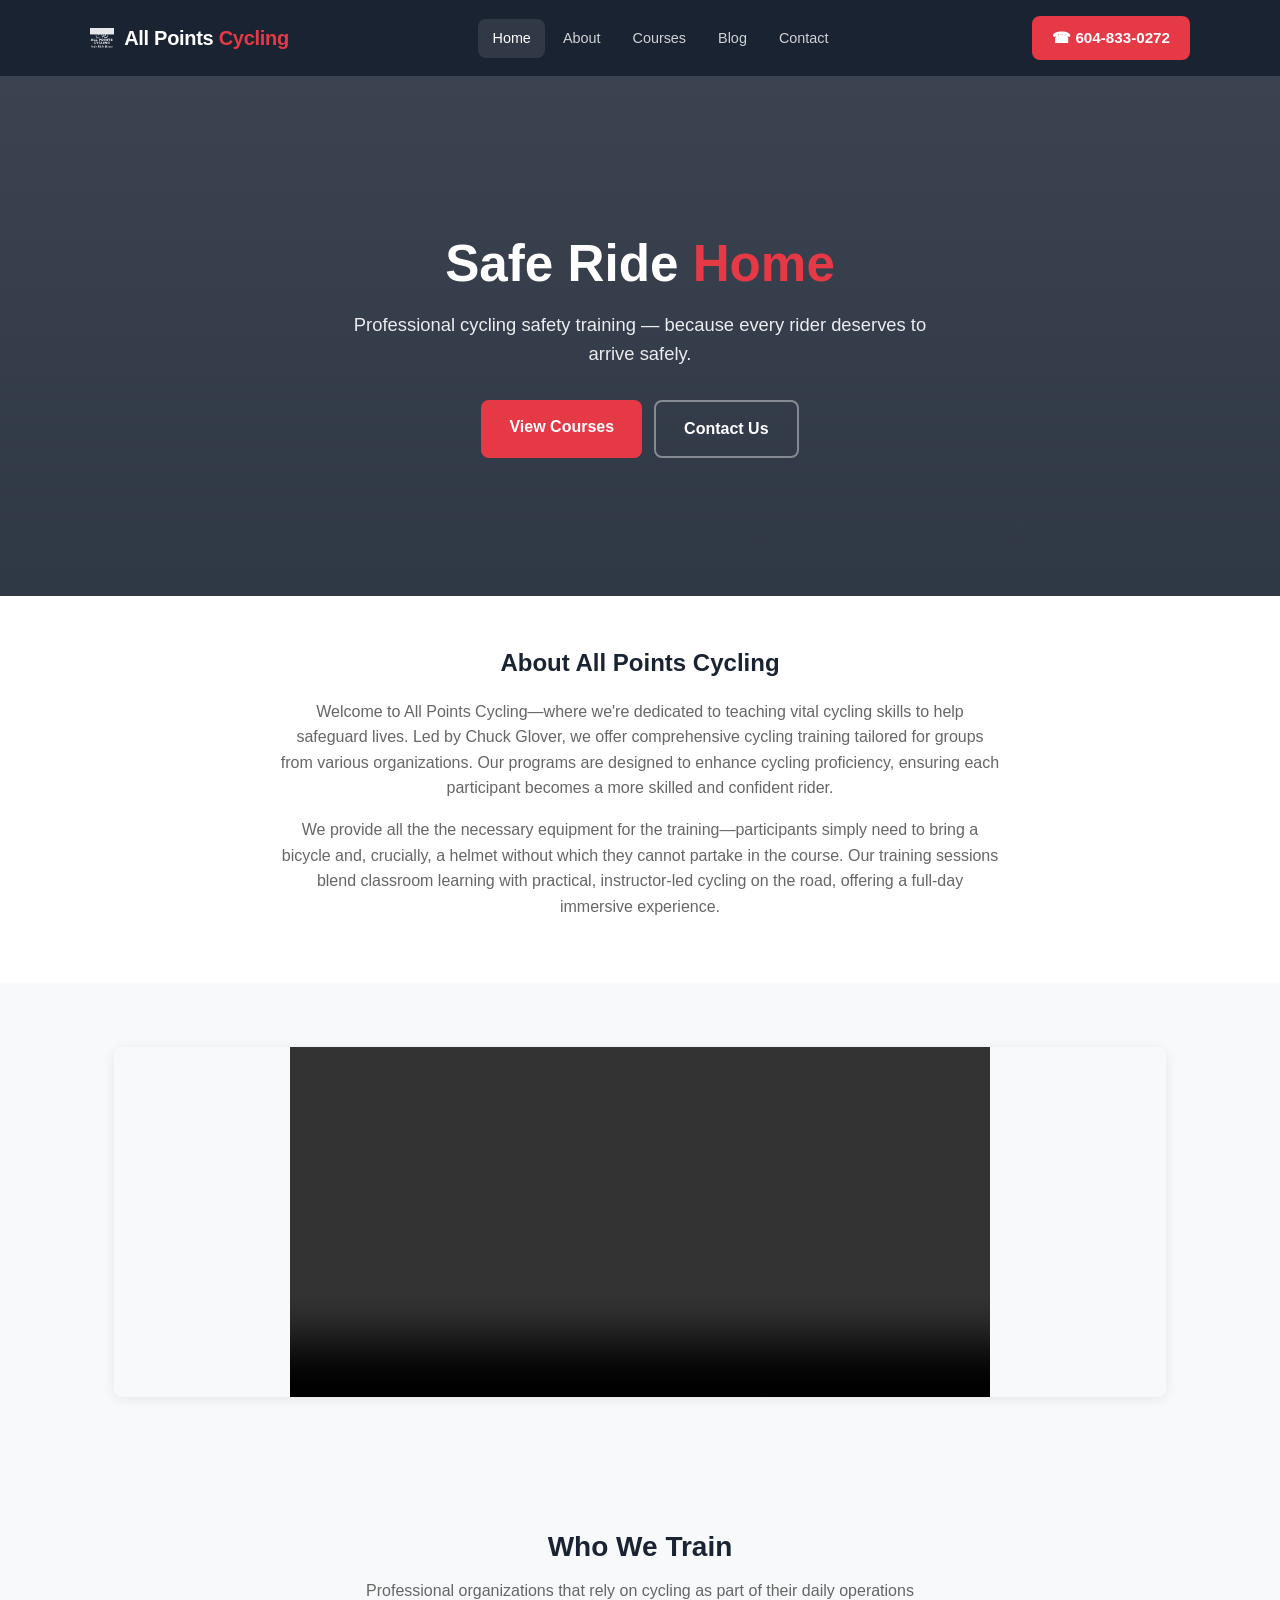
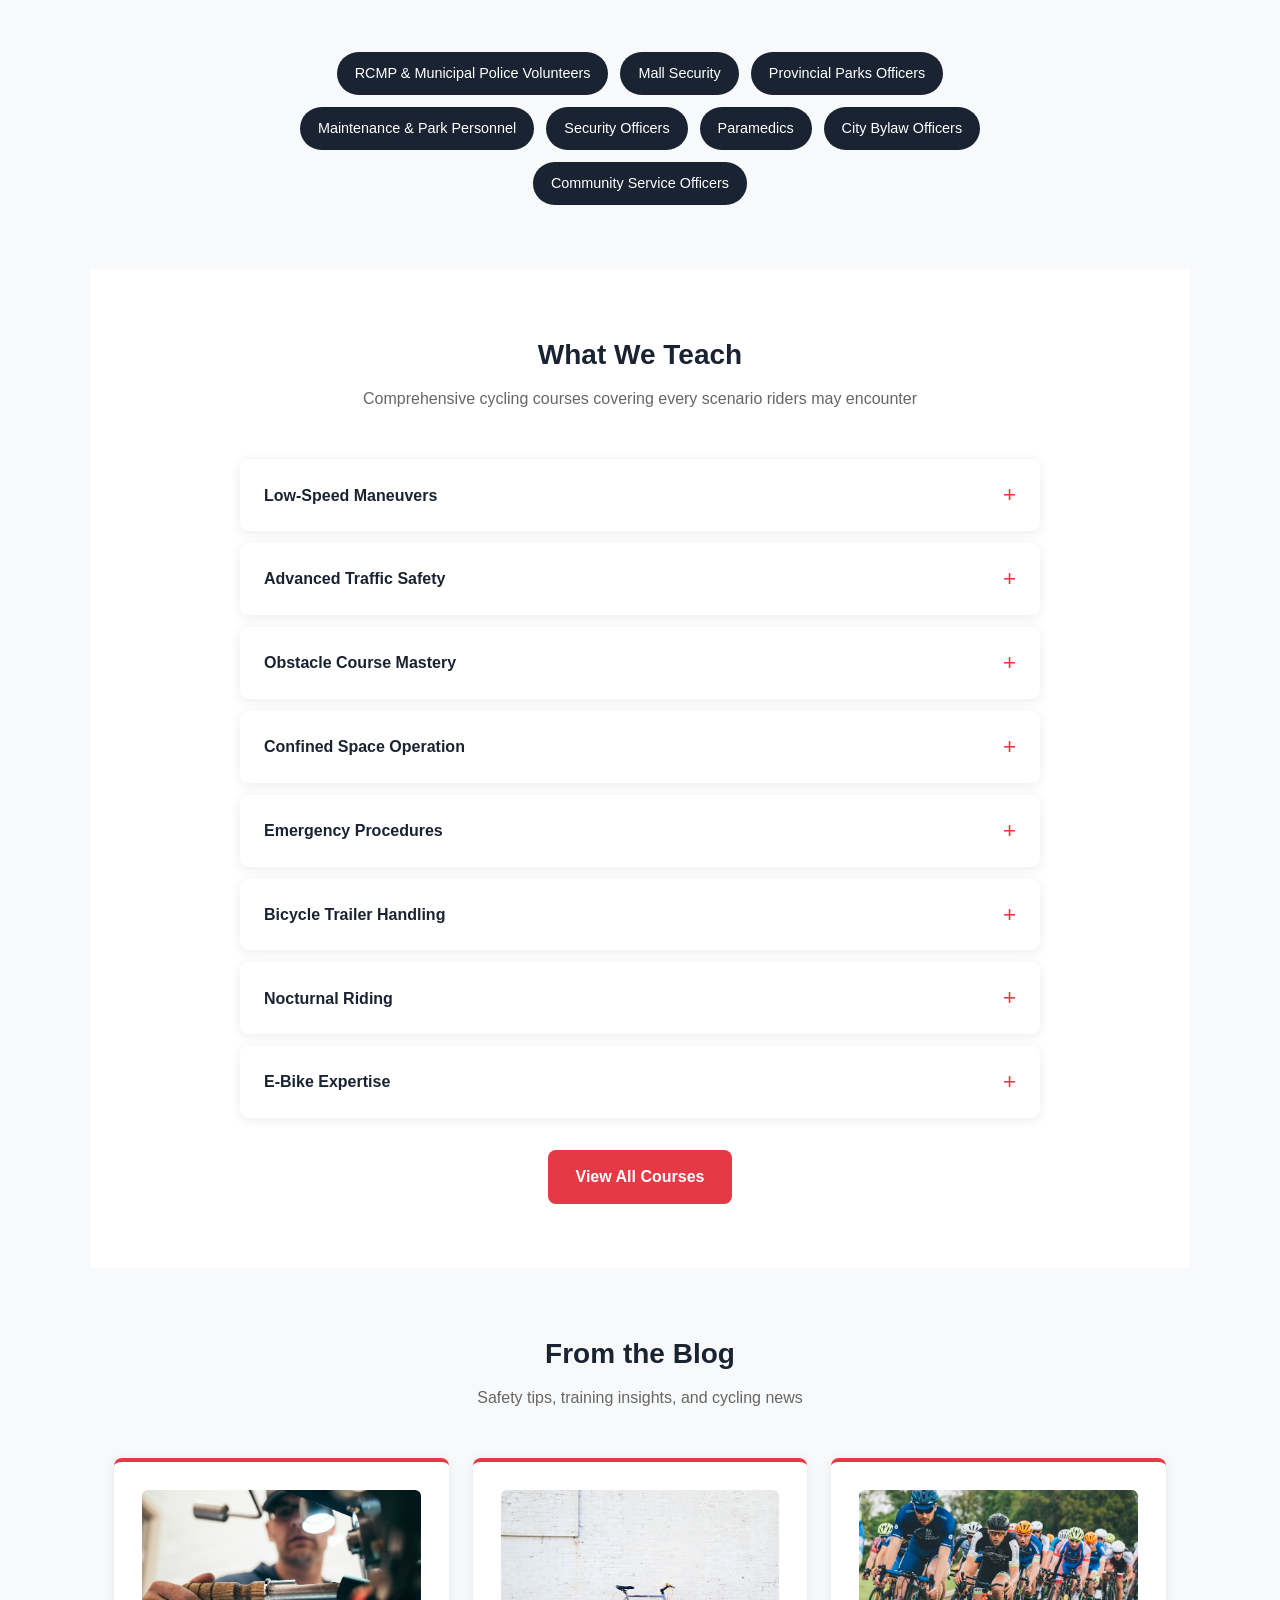
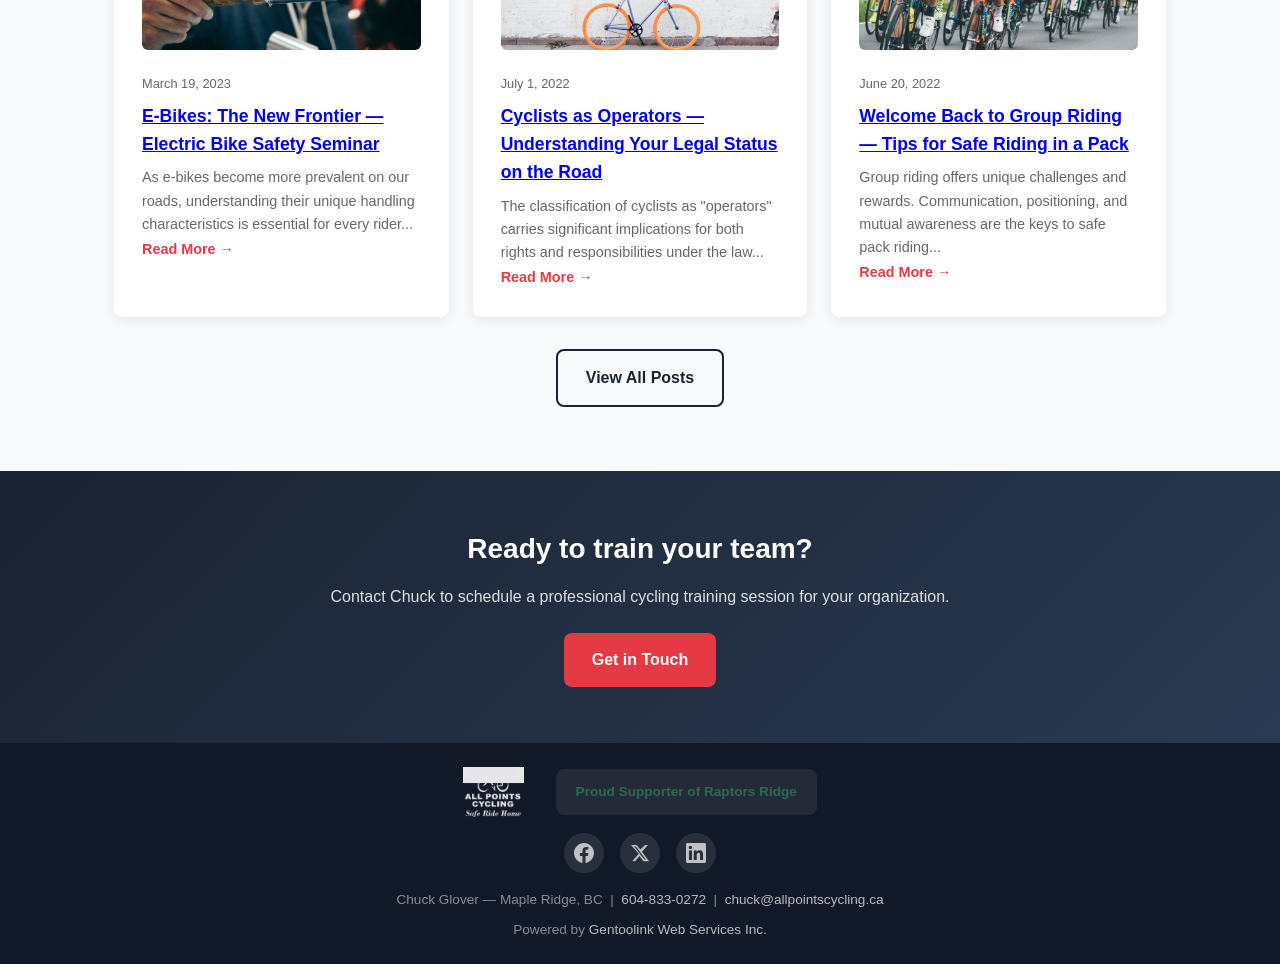
==== index.html @ aadc0e25 "Initial commit: allpoints-cycling demo site" ====
<!DOCTYPE html>
<html lang="en">
<head>
  <meta charset="UTF-8">
  <meta name="viewport" content="width=device-width, initial-scale=1.0">
  <title>All Points Cycling — Professional Cycling Safety Training</title>
  <meta name="description" content="All Points Cycling offers professional cycling safety training for law enforcement, security, and municipal workers across BC.">
  <link rel="stylesheet" href="shared/style.css">
  <link rel="stylesheet" href="style.css">
</head>
<body>

<!-- Header -->
<header class="site-header">
  <div class="inner">
    <a href="index.html" class="logo">
      <img src="assets/images/logo.webp" alt="All Points Cycling" class="header-logo">
      <span>All Points <span>Cycling</span></span>
    </a>
    <button class="nav-toggle" aria-label="Toggle navigation">☰</button>
    <nav class="main-nav">
      <a href="index.html">Home</a>
      <a href="about.html">About</a>
      <a href="courses.html">Courses</a>
      <a href="blog/index.html">Blog</a>
      <a href="contact.html">Contact</a>
    </nav>
    <a href="tel:+16048330272" class="header-phone">☎ 604-833-0272</a>
  </div>
</header>

<!-- Hero -->
<section class="hero">
  <h1>Safe Ride <span>Home</span></h1>
  <p>Professional cycling safety training — because every rider deserves to arrive safely.</p>
  <div class="hero-btns">
    <a href="courses.html" class="btn btn-primary">View Courses</a>
    <a href="contact.html" class="btn btn-outline">Contact Us</a>
  </div>
</section>

<!-- About Intro -->
<section class="about-block">
  <div class="inner">
    <h2 class="section-title">About All Points Cycling</h2>
    <p>Welcome to All Points Cycling—where we're dedicated to teaching vital cycling skills to help safeguard lives. Led by Chuck Glover, we offer comprehensive cycling training tailored for groups from various organizations. Our programs are designed to enhance cycling proficiency, ensuring each participant becomes a more skilled and confident rider.</p>
    <p>We provide all the the necessary equipment for the training—participants simply need to bring a bicycle and, crucially, a helmet without which they cannot partake in the course. Our training sessions blend classroom learning with practical, instructor-led cycling on the road, offering a full-day immersive experience.</p>
  </div>
</section>

<!-- Video -->
<section class="section">
  <div class="intro-video">
    <video controls muted playsinline>
      <source src="assets/video/chuck-intro.webm" type="video/webm">
      Your browser does not support the video tag.
    </video>
  </div>
</section>

<!-- Who We Train -->
<section class="section">
  <h2 class="section-title">Who We Train</h2>
  <p class="section-sub">Professional organizations that rely on cycling as part of their daily operations</p>
  <div class="groups-list">
    <span class="group-tag">RCMP &amp; Municipal Police Volunteers</span>
    <span class="group-tag">Mall Security</span>
    <span class="group-tag">Provincial Parks Officers</span>
    <span class="group-tag">Maintenance &amp; Park Personnel</span>
    <span class="group-tag">Security Officers</span>
    <span class="group-tag">Paramedics</span>
    <span class="group-tag">City Bylaw Officers</span>
    <span class="group-tag">Community Service Officers</span>
  </div>
</section>

<!-- What We Teach (Accordion) -->
<section class="section section-alt">
  <h2 class="section-title">What We Teach</h2>
  <p class="section-sub">Comprehensive cycling courses covering every scenario riders may encounter</p>
  <div class="accordion">
    <div class="accordion-item scroll-reveal">
      <div class="accordion-header">Low-Speed Maneuvers</div>
      <div class="accordion-content">
        <div class="accordion-body">Master the essential skills of balance and control at low speeds — critical for navigating crowded spaces, checkpoints, and confined areas with confidence and precision.</div>
      </div>
    </div>
    <div class="accordion-item scroll-reveal">
      <div class="accordion-header">Advanced Traffic Safety</div>
      <div class="accordion-content">
        <div class="accordion-body">Navigate complex traffic environments safely. Learn positioning, signaling, hazard awareness, and defensive riding techniques used by professional cyclists.</div>
      </div>
    </div>
    <div class="accordion-item scroll-reveal">
      <div class="accordion-header">Obstacle Course Mastery</div>
      <div class="accordion-content">
        <div class="accordion-body">Conquer curbs, gravel, potholes, and uneven surfaces. Our obstacle courses build the skills needed to handle any terrain without losing control or momentum.</div>
      </div>
    </div>
    <div class="accordion-item scroll-reveal">
      <div class="accordion-header">Confined Space Operation</div>
      <div class="accordion-content">
        <div class="accordion-body">Learn to maneuver effectively in tight spaces — elevator lobbies, narrow corridors, crowded events, and building entrances. Essential for security and law enforcement roles.</div>
      </div>
    </div>
    <div class="accordion-item scroll-reveal">
      <div class="accordion-header">Emergency Procedures</div>
      <div class="accordion-content">
        <div class="accordion-body">From sudden stops to crash recovery — participants learn emergency braking, falling techniques, and how to respond when things go wrong on the road.</div>
      </div>
    </div>
    <div class="accordion-item scroll-reveal">
      <div class="accordion-header">Bicycle Trailer Handling</div>
      <div class="accordion-content">
        <div class="accordion-body">Specialized training for riders who need to operate bicycles with attached trailers. Covers hitching, balance with load, turning, and stopping with cargo.</div>
      </div>
    </div>
    <div class="accordion-item scroll-reveal">
      <div class="accordion-header">Nocturnal Riding</div>
      <div class="accordion-content">
        <div class="accordion-body">Ride safely after dark. Learn about lighting systems, visibility gear, road awareness at night, and how to handle reduced traction and visibility conditions.</div>
      </div>
    </div>
    <div class="accordion-item scroll-reveal">
      <div class="accordion-header">E-Bike Expertise</div>
      <div class="accordion-content">
        <div class="accordion-body">Understand the unique handling, acceleration, and braking characteristics of electric bicycles. Learn battery management, legal requirements, and safe operation of e-bikes.</div>
      </div>
    </div>
  </div>
  <div style="text-align:center; margin-top: 32px;">
    <a href="courses.html" class="btn btn-primary">View All Courses</a>
  </div>
</section>

<!-- Blog Preview -->
<section class="section">
  <h2 class="section-title">From the Blog</h2>
  <p class="section-sub">Safety tips, training insights, and cycling news</p>
  <div class="cards">
    <div class="card scroll-reveal">
      <img src="assets/images/ebike-seminar.webp" alt="E-bike" style="width:100%;height:160px;object-fit:cover;border-radius:6px;margin-bottom:16px;">
      <div class="blog-card-meta">March 19, 2023</div>
      <h3><a href="blog/2023-03-19-e-bikes-seminar.html">E-Bikes: The New Frontier — Electric Bike Safety Seminar</a></h3>
      <p>As e-bikes become more prevalent on our roads, understanding their unique handling characteristics is essential for every rider...</p>
      <a href="blog/2023-03-19-e-bikes-seminar.html" class="read-more">Read More →</a>
    </div>
    <div class="card scroll-reveal">
      <img src="assets/images/road-cycling.webp" alt="Road cycling" style="width:100%;height:160px;object-fit:cover;border-radius:6px;margin-bottom:16px;">
      <div class="blog-card-meta">July 1, 2022</div>
      <h3><a href="blog/2022-07-01-cyclists-as-operators.html">Cyclists as Operators — Understanding Your Legal Status on the Road</a></h3>
      <p>The classification of cyclists as "operators" carries significant implications for both rights and responsibilities under the law...</p>
      <a href="blog/2022-07-01-cyclists-as-operators.html" class="read-more">Read More →</a>
    </div>
    <div class="card scroll-reveal">
      <img src="assets/images/group-ride.webp" alt="Group ride" style="width:100%;height:160px;object-fit:cover;border-radius:6px;margin-bottom:16px;">
      <div class="blog-card-meta">June 20, 2022</div>
      <h3><a href="blog/2022-06-20-welcome-back.html">Welcome Back to Group Riding — Tips for Safe Riding in a Pack</a></h3>
      <p>Group riding offers unique challenges and rewards. Communication, positioning, and mutual awareness are the keys to safe pack riding...</p>
      <a href="blog/2022-06-20-welcome-back.html" class="read-more">Read More →</a>
    </div>
  </div>
  <div style="text-align:center; margin-top: 32px;">
    <a href="blog/index.html" class="btn btn-outline" style="border-color:var(--primary);color:var(--primary)">View All Posts</a>
  </div>
</section>

<!-- CTA -->
<section class="cta-strip">
  <h2>Ready to train your team?</h2>
  <p>Contact Chuck to schedule a professional cycling training session for your organization.</p>
  <a href="contact.html" class="btn btn-primary">Get in Touch</a>
</section>

<!-- Footer -->
<footer class="site-footer">
  <div class="footer-logos">
    <img src="assets/images/logo.webp" alt="All Points Cycling" class="footer-logo-img">
    <div class="footer-logo-badge" style="color:var(--green)">Proud Supporter of Raptors Ridge</div>
  </div>
  <div class="footer-social">
    <a href="#" class="social-icon" aria-label="Facebook">
      <svg viewBox="0 0 24 24" width="20" height="20" fill="currentColor"><path d="M24 12.073c0-6.627-5.373-12-12-12s-12 5.373-12 12c0 5.99 4.388 10.954 10.125 11.854v-8.385H7.078v-3.47h3.047V9.43c0-3.007 1.792-4.669 4.533-4.669 1.312 0 2.686.235 2.686.235v2.953H15.83c-1.491 0-1.956.925-1.956 1.874v2.25h3.328l-.532 3.47h-2.796v8.385C19.612 23.027 24 18.062 24 12.073z"/></svg>
    </a>
    <a href="#" class="social-icon" aria-label="Twitter / X">
      <svg viewBox="0 0 24 24" width="20" height="20" fill="currentColor"><path d="M18.244 2.25h3.308l-7.227 8.26 8.502 11.24H16.17l-4.714-6.231-5.401 6.231H2.744l7.737-8.835L1.254 2.25H8.08l4.259 5.63 5.905-5.63zm-1.161 17.52h1.833L7.084 4.126H5.117z"/></svg>
    </a>
    <a href="#" class="social-icon" aria-label="LinkedIn">
      <svg viewBox="0 0 24 24" width="20" height="20" fill="currentColor"><path d="M20.447 20.452h-3.554v-5.569c0-1.328-.027-3.037-1.852-3.037-1.853 0-2.136 1.445-2.136 2.939v5.667H9.351V9h3.414v1.561h.046c.477-.9 1.637-1.85 3.37-1.85 3.601 0 4.267 2.37 4.267 5.455v6.286zM5.337 7.433a2.062 2.062 0 01-2.063-2.065 2.064 2.064 0 112.063 2.065zm1.782 13.019H3.555V9h3.564v11.452zM22.225 0H1.771C.792 0 0 .774 0 1.729v20.542C0 23.227.792 24 1.771 24h20.451C23.2 24 24 23.227 24 22.271V1.729C24 .774 23.2 0 22.222 0h.003z"/></svg>
    </a>
  </div>
  <p>Chuck Glover — Maple Ridge, BC &nbsp;|&nbsp; <a href="tel:+160****0272">604-833-0272</a> &nbsp;|&nbsp; <a href="mailto:chuck@allpointscycling.ca">chuck@allpointscycling.ca</a></p>
  <p style="margin-top: 8px;">Powered by <a href="https://www.gentoolinkwebservices.com" target="_blank">Gentoolink Web Services Inc.</a></p>
</footer>

<script src="script.js"></script>
</body>
</html>
---- shared/style.css ----
/* Gentoolink Demo Sites — All Points Cycling Design System */

:root {
  --primary: #1a2332;
  --primary-light: #2a3a52;
  --accent: #e63946;
  --accent-hover: #c5303c;
  --green: #2d6a4f;
  --bg: #f8f9fa;
  --white: #ffffff;
  --text: #333333;
  --text-muted: #666666;
  --border: #e0e0e0;
  --radius: 8px;
  --shadow: 0 2px 12px rgba(0,0,0,0.08);
  --max-w: 1100px;
}

* { margin: 0; padding: 0; box-sizing: border-box; }

html { scroll-behavior: smooth; }

body {
  font-family: -apple-system, BlinkMacSystemFont, 'Segoe UI', sans-serif;
  background: var(--bg);
  color: var(--text);
  line-height: 1.6;
}

/* ── Header ── */
.site-header {
  background: var(--primary);
  color: var(--white);
  padding: 0 24px;
  position: sticky;
  top: 0;
  z-index: 100;
}
.site-header .inner {
  max-width: var(--max-w);
  margin: 0 auto;
  display: flex;
  align-items: center;
  justify-content: space-between;
  padding: 16px 0;
}
.logo {
  font-size: 1.25rem;
  font-weight: 700;
  letter-spacing: -0.3px;
  text-decoration: none;
  color: var(--white);
  display: flex;
  align-items: center;
  gap: 10px;
}
.logo img {
  height: 20px;
  width: auto;
  filter: brightness(0) invert(1);
  opacity: 0.9;
}
.logo span { color: var(--white); }
.logo span span { color: var(--accent); }
.tagline {
  font-size: 0.8rem;
  opacity: 0.7;
  margin-top: 2px;
}
.main-nav { display: flex; gap: 8px; }
.main-nav a {
  color: rgba(255,255,255,0.8);
  text-decoration: none;
  padding: 8px 14px;
  border-radius: var(--radius);
  font-size: 0.9rem;
  font-weight: 500;
  transition: all 0.2s;
}
.main-nav a:hover,
.main-nav a.active { background: rgba(255,255,255,0.1); color: var(--white); }
.header-phone {
  background: var(--accent);
  color: var(--white);
  text-decoration: none;
  padding: 10px 20px;
  border-radius: var(--radius);
  font-weight: 600;
  font-size: 0.95rem;
  white-space: nowrap;
  transition: background 0.2s;
}
.header-phone:hover { background: var(--accent-hover); }

/* ── Hero ── */
.hero {
  background: linear-gradient(rgba(26,35,50,0.85), rgba(26,35,50,0.9)),
              url('https://images.unsplash.com/photo-1541625602330-2277a4c46182?w=1400') center/cover no-repeat;
  color: var(--white);
  padding: 100px 24px 80px;
  text-align: center;
  min-height: 520px;
  display: flex;
  flex-direction: column;
  justify-content: center;
}
.hero h1 {
  font-size: clamp(2.2rem, 5vw, 3.2rem);
  font-weight: 700;
  line-height: 1.15;
  margin-bottom: 16px;
}
.hero h1 span { color: var(--accent); }
.hero p {
  font-size: 1.15rem;
  opacity: 0.9;
  max-width: 600px;
  margin: 0 auto 32px;
}
.hero-btns {
  display: flex;
  gap: 12px;
  justify-content: center;
  flex-wrap: wrap;
}
.intro-video {
  margin: 0 auto;
  max-width: 100%;
  width: 100%;
  border-radius: var(--radius);
  overflow: hidden;
  box-shadow: var(--shadow);
}
.intro-video video {
  width: 100%;
  max-width: 700px;
  display: block;
  margin: 0 auto;
}
.btn {
  padding: 14px 28px;
  border-radius: var(--radius);
  font-weight: 600;
  font-size: 1rem;
  text-decoration: none;
  cursor: pointer;
  border: none;
  transition: all 0.2s;
  display: inline-block;
}
.btn-primary { background: var(--accent); color: var(--white); }
.btn-primary:hover { background: var(--accent-hover); transform: translateY(-1px); }
.btn-outline {
  background: transparent;
  color: var(--white);
  border: 2px solid rgba(255,255,255,0.4);
}
.btn-outline:hover { border-color: var(--white); background: rgba(255,255,255,0.1); }
.btn-green { background: var(--green); color: var(--white); }
.btn-green:hover { background: #245a42; transform: translateY(-1px); }

/* ── Page Hero (inner pages) ── */
.page-hero {
  background: linear-gradient(rgba(26,35,50,0.9), rgba(26,35,50,0.95)),
              url('https://images.unsplash.com/photo-1541625602330-2277a4c46182?w=1400') center/cover no-repeat;
  color: var(--white);
  padding: 60px 24px;
  text-align: center;
}
.page-hero h1 { font-size: 2.2rem; font-weight: 700; margin-bottom: 8px; }
.page-hero p { opacity: 0.85; font-size: 1.1rem; }

/* ── Section ── */
.section {
  padding: 64px 24px;
  max-width: var(--max-w);
  margin: 0 auto;
}
.section-alt { background: var(--white); }
.section-title {
  text-align: center;
  font-size: 1.75rem;
  font-weight: 700;
  margin-bottom: 8px;
  color: var(--primary);
}
.section-sub {
  text-align: center;
  color: var(--text-muted);
  margin-bottom: 48px;
}

/* ── About / Text Block ── */
.about-block {
  background: var(--white);
  padding: 48px 24px;
  text-align: center;
}
.about-block .inner {
  max-width: var(--max-w);
  margin: 0 auto;
}
.about-block h2 {
  font-size: 1.5rem;
  color: var(--primary);
  margin-bottom: 16px;
}
.about-block p {
  color: var(--text-muted);
  margin: 0 auto 16px;
  max-width: 720px;
  text-align: center;
}

/* ── Cards ── */
.cards {
  display: grid;
  grid-template-columns: repeat(auto-fit, minmax(260px, 1fr));
  gap: 24px;
}
.card {
  background: var(--white);
  border-radius: var(--radius);
  padding: 28px;
  box-shadow: var(--shadow);
  transition: transform 0.2s, box-shadow 0.2s;
  border-top: 4px solid var(--accent);
}
.card:hover { transform: translateY(-3px); box-shadow: 0 6px 20px rgba(0,0,0,0.12); }
.card-icon {
  width: 52px; height: 52px;
  background: linear-gradient(135deg, var(--primary), var(--primary-light));
  border-radius: var(--radius);
  display: flex;
  align-items: center;
  justify-content: center;
  font-size: 1.4rem;
  margin-bottom: 16px;
}
.card h3 { font-size: 1.1rem; margin-bottom: 8px; color: var(--primary); }
.card p { font-size: 0.9rem; color: var(--text-muted); }
.card.upon-request { border-top-color: var(--green); }
.card.upon-request .card-icon { background: linear-gradient(135deg, var(--green), #3d8a62); }

/* ── Accordion ── */
.accordion { max-width: 800px; margin: 0 auto; }
.accordion-item {
  background: var(--white);
  border-radius: var(--radius);
  margin-bottom: 12px;
  box-shadow: var(--shadow);
  overflow: hidden;
}
.accordion-header {
  padding: 18px 24px;
  cursor: pointer;
  display: flex;
  justify-content: space-between;
  align-items: center;
  font-weight: 600;
  color: var(--primary);
  transition: background 0.2s;
}
.accordion-header:hover { background: rgba(0,0,0,0.02); }
.accordion-header::after {
  content: '+';
  font-size: 1.4rem;
  color: var(--accent);
  font-weight: 300;
  transition: transform 0.2s;
}
.accordion-item.open .accordion-header::after { transform: rotate(45deg); }
.accordion-content {
  max-height: 0;
  overflow: hidden;
  transition: max-height 0.3s ease;
}
.accordion-item.open .accordion-content { max-height: 400px; }
.accordion-body {
  padding: 0 24px 18px;
  color: var(--text-muted);
  font-size: 0.95rem;
  border-top: 1px solid var(--border);
  padding-top: 16px;
}

/* ── Professional Groups ── */
.groups-list {
  display: flex;
  flex-wrap: wrap;
  gap: 12px;
  justify-content: center;
  max-width: 800px;
  margin: 0 auto;
}
.group-tag {
  background: var(--primary);
  color: var(--white);
  padding: 10px 18px;
  border-radius: 50px;
  font-size: 0.9rem;
  font-weight: 500;
}

/* ── Blog Cards ── */
.blog-grid {
  display: grid;
  grid-template-columns: repeat(auto-fit, minmax(300px, 1fr));
  gap: 28px;
}
.blog-card {
  background: var(--white);
  border-radius: var(--radius);
  overflow: hidden;
  box-shadow: var(--shadow);
  transition: transform 0.2s, box-shadow 0.2s;
}
.blog-card:hover { transform: translateY(-3px); box-shadow: 0 6px 20px rgba(0,0,0,0.12); }
.blog-card-img {
  width: 100%;
  height: 200px;
  object-fit: cover;
}
.blog-card-body { padding: 24px; }
.blog-card-meta { font-size: 0.8rem; color: var(--text-muted); margin-bottom: 8px; }
.blog-card h3 { font-size: 1.15rem; margin-bottom: 8px; color: var(--primary); }
.blog-card h3 a { color: inherit; text-decoration: none; }
.blog-card h3 a:hover { color: var(--accent); }
.blog-card p { font-size: 0.9rem; color: var(--text-muted); margin-bottom: 16px; }
.read-more { color: var(--accent); text-decoration: none; font-weight: 600; font-size: 0.9rem; }
.read-more:hover { text-decoration: underline; }

/* ── Blog Layout ── */
.blog-layout {
  display: grid;
  grid-template-columns: 1fr 300px;
  gap: 40px;
  max-width: var(--max-w);
  margin: 0 auto;
  padding: 48px 24px;
}
.blog-main { min-width: 0; }
.blog-sidebar { min-width: 0; }
.sidebar-widget {
  background: var(--white);
  border-radius: var(--radius);
  padding: 24px;
  box-shadow: var(--shadow);
  margin-bottom: 24px;
}
.sidebar-widget h4 {
  font-size: 0.9rem;
  text-transform: uppercase;
  letter-spacing: 0.5px;
  color: var(--text-muted);
  margin-bottom: 12px;
  border-bottom: 2px solid var(--accent);
  padding-bottom: 8px;
}
.sidebar-widget ul { list-style: none; }
.sidebar-widget ul li { margin-bottom: 8px; }
.sidebar-widget ul li a { color: var(--primary); text-decoration: none; font-size: 0.9rem; }
.sidebar-widget ul li a:hover { color: var(--accent); }
.year-filter { display: flex; flex-wrap: wrap; gap: 8px; margin-top: 12px; }
.year-btn {
  background: var(--bg);
  border: 1px solid var(--border);
  padding: 6px 12px;
  border-radius: var(--radius);
  cursor: pointer;
  font-size: 0.85rem;
  color: var(--text);
  transition: all 0.2s;
}
.year-btn:hover,
.year-btn.active { background: var(--accent); color: var(--white); border-color: var(--accent); }

@media (max-width: 800px) {
  .blog-layout { grid-template-columns: 1fr; }
}

/* ── Blog Post ── */
.post-content {
  max-width: 720px;
  margin: 0 auto;
  padding: 48px 24px;
  background: var(--white);
}
.post-header { margin-bottom: 32px; padding-bottom: 24px; border-bottom: 1px solid var(--border); }
.post-header h1 { font-size: 1.9rem; color: var(--primary); margin-bottom: 12px; line-height: 1.3; }
.post-meta { font-size: 0.85rem; color: var(--text-muted); }
.post-body { font-size: 1.05rem; line-height: 1.75; color: var(--text); }
.post-body p { margin-bottom: 20px; }
.post-body h2 { font-size: 1.4rem; color: var(--primary); margin: 32px 0 12px; }
.post-body h3 { font-size: 1.15rem; color: var(--primary); margin: 24px 0 8px; }
.post-body ul, .post-body ol { margin: 16px 0; padding-left: 28px; }
.post-body li { margin-bottom: 8px; }
.post-body blockquote {
  border-left: 4px solid var(--accent);
  padding: 12px 20px;
  margin: 24px 0;
  background: var(--bg);
  font-style: italic;
  color: var(--text-muted);
}
.post-body img { max-width: 100%; border-radius: var(--radius); margin: 20px 0; }
.post-body strong { color: var(--primary); }
.back-link { display: inline-block; margin-top: 32px; color: var(--accent); text-decoration: none; font-weight: 600; }

/* ── CTA Strip ── */
.cta-strip {
  background: linear-gradient(135deg, var(--primary), var(--primary-light));
  color: var(--white);
  padding: 56px 24px;
  text-align: center;
}
.cta-strip h2 { font-size: 1.75rem; margin-bottom: 12px; }
.cta-strip p { opacity: 0.85; margin-bottom: 24px; }

/* ── Contact Grid ── */
.contact-grid {
  display: grid;
  grid-template-columns: repeat(auto-fit, minmax(260px, 1fr));
  gap: 32px;
  max-width: var(--max-w);
  margin: 0 auto;
  padding: 48px 24px;
}
.contact-card {
  background: var(--white);
  border-radius: var(--radius);
  padding: 28px;
  box-shadow: var(--shadow);
  text-align: center;
}
.contact-card h3 { font-size: 1rem; margin-bottom: 12px; color: var(--primary); }
.contact-card p { font-size: 0.9rem; color: var(--text-muted); }
.contact-card a { color: var(--accent); font-weight: 600; text-decoration: none; }
.contact-card a:hover { text-decoration: underline; }
.contact-card .big-link { font-size: 1.1rem; }

/* ── Map ── */
.map-section { background: var(--white); padding: 48px 24px; }
.map-inner { max-width: var(--max-w); margin: 0 auto; }
.map-inner iframe { width: 100%; height: 350px; border: 0; border-radius: var(--radius); }

/* ── Form ── */
.form-section { background: var(--white); padding: 48px 24px; }
.form-box {
  max-width: 600px;
  margin: 0 auto;
  display: flex;
  flex-direction: column;
  gap: 16px;
}
.form-box h2 { font-size: 1.5rem; text-align: center; color: var(--primary); margin-bottom: 8px; }
.form-box p { text-align: center; color: var(--text-muted); font-size: 0.9rem; margin-bottom: 16px; }
.form-group { display: flex; flex-direction: column; gap: 6px; }
.form-group label { font-size: 0.85rem; font-weight: 600; color: var(--text); }
.form-group input,
.form-group textarea,
.form-group select {
  padding: 12px 14px;
  border: 1.5px solid var(--border);
  border-radius: var(--radius);
  font-size: 1rem;
  font-family: inherit;
  transition: border-color 0.2s;
}
.form-group input:focus,
.form-group textarea:focus,
.form-group select:focus { outline: none; border-color: var(--accent); }
.form-group textarea { resize: vertical; min-height: 120px; }
.form-success {
  background: #ecfdf5;
  color: #065f46;
  padding: 16px;
  border-radius: var(--radius);
  text-align: center;
  display: none;
}

/* ── Partners / Logos ── */
.partners { display: flex; flex-wrap: wrap; gap: 32px; justify-content: center; align-items: center; padding: 32px 24px; background: var(--white); }
.partner-logo {
  background: var(--white);
  border: 2px solid var(--border);
  border-radius: var(--radius);
  padding: 16px 24px;
  font-weight: 600;
  color: var(--primary);
  text-align: center;
  min-width: 160px;
}
.partner-logo.green { border-color: var(--green); color: var(--green); }

/* ── Footer ── */
.site-footer {
  background: #111827;
  color: rgba(255,255,255,0.5);
  text-align: center;
  padding: 24px;
  font-size: 0.85rem;
}
.site-footer a { color: rgba(255,255,255,0.7); text-decoration: none; }
.site-footer a:hover { color: var(--white); }
.footer-logo-img {
  height: 50px;
  width: auto;
  filter: brightness(0) invert(1);
  opacity: 0.9;
}
.footer-logos {
  display: flex;
  gap: 32px;
  justify-content: center;
  align-items: center;
  flex-wrap: wrap;
  margin-bottom: 16px;
}
.footer-logo-badge {
  background: rgba(255,255,255,0.08);
  border-radius: var(--radius);
  padding: 12px 20px;
  font-weight: 600;
  color: rgba(255,255,255,0.7);
}
.footer-social {
  display: flex;
  gap: 16px;
  justify-content: center;
  margin-bottom: 16px;
}
.social-icon {
  display: flex;
  align-items: center;
  justify-content: center;
  width: 40px;
  height: 40px;
  background: rgba(255,255,255,0.1);
  border-radius: 50%;
  color: rgba(255,255,255,0.7);
  transition: all 0.2s;
  text-decoration: none;
}
.social-icon:hover {
  background: var(--accent);
  color: var(--white);
  transform: translateY(-2px);
}

/* ── Credentials ── */
.credentials-grid {
  display: grid;
  grid-template-columns: repeat(auto-fit, minmax(200px, 1fr));
  gap: 20px;
  max-width: 800px;
  margin: 0 auto;
}
.credential-item {
  background: var(--white);
  border-radius: var(--radius);
  padding: 20px;
  text-align: center;
  box-shadow: var(--shadow);
}
.credential-item strong { display: block; color: var(--primary); font-size: 1.1rem; margin-bottom: 4px; }
.credential-item span { font-size: 0.85rem; color: var(--text-muted); }

/* ── Mission Vision Values ── */
.mvv-grid {
  display: grid;
  grid-template-columns: repeat(auto-fit, minmax(280px, 1fr));
  gap: 28px;
  max-width: var(--max-w);
  margin: 0 auto;
  padding: 0 24px 48px;
}
.mvv-card {
  background: var(--white);
  border-radius: var(--radius);
  padding: 32px;
  box-shadow: var(--shadow);
  border-left: 4px solid var(--accent);
}
.mvv-card.green { border-left-color: var(--green); }
.mvv-card h3 { font-size: 1.15rem; color: var(--primary); margin-bottom: 12px; }
.mvv-card p { color: var(--text-muted); font-size: 0.95rem; }

/* ── Bio Block ── */
.bio-block {
  background: var(--white);
  padding: 48px 24px;
}
.bio-inner {
  max-width: var(--max-w);
  margin: 0 auto;
  display: grid;
  grid-template-columns: auto 1fr;
  gap: 40px;
  align-items: start;
}
.bio-avatar {
  width: 160px;
  height: 160px;
  border-radius: 50%;
  background: linear-gradient(135deg, var(--primary), var(--primary-light));
  display: flex;
  align-items: center;
  justify-content: center;
  font-size: 4rem;
  color: var(--white);
}
.bio-content h2 { font-size: 1.5rem; color: var(--primary); margin-bottom: 4px; }
.bio-content .title { color: var(--accent); font-weight: 600; margin-bottom: 16px; }
.bio-content p { color: var(--text-muted); margin-bottom: 12px; max-width: 600px; }

@media (max-width: 600px) {
  .bio-inner { grid-template-columns: 1fr; }
  .bio-avatar { width: 120px; height: 120px; font-size: 3rem; margin: 0 auto; }
}

/* ── Mobile Nav ── */
.nav-toggle {
  display: none;
  background: none;
  border: none;
  color: var(--white);
  font-size: 1.5rem;
  cursor: pointer;
  padding: 4px;
}
.main-nav { display: flex; gap: 4px; }

@media (max-width: 768px) {
  .nav-toggle { display: block; }
  .main-nav {
    display: none;
    position: absolute;
    top: 100%;
    left: 0;
    right: 0;
    background: var(--primary);
    flex-direction: column;
    padding: 12px;
    gap: 4px;
    border-top: 1px solid rgba(255,255,255,0.1);
  }
  .main-nav.open { display: flex; }
  .main-nav a { padding: 12px 16px; }
  .site-header .inner { position: relative; }
  .hero { padding: 60px 24px 50px; min-height: 420px; }
  .hero h1 { font-size: 1.8rem; }
  .section { padding: 48px 20px; }
}

/* ── Animations ── */
@keyframes fadeUp {
  from { opacity: 0; transform: translateY(24px); }
  to { opacity: 1; transform: translateY(0); }
}
.fade-up { opacity: 0; animation: fadeUp 0.5s ease forwards; }
.fade-up-delay-1 { animation-delay: 0.1s; }
.fade-up-delay-2 { animation-delay: 0.2s; }
.fade-up-delay-3 { animation-delay: 0.3s; }
.fade-up-delay-4 { animation-delay: 0.4s; }

.scroll-reveal {
  opacity: 0;
  transform: translateY(20px);
  transition: opacity 0.5s ease, transform 0.5s ease;
}
.scroll-reveal.visible {
  opacity: 1;
  transform: none;
}
---- style.css ----
/* All Points Cycling — Page-specific overrides */
/* Most styles are inherited from shared/style.css */
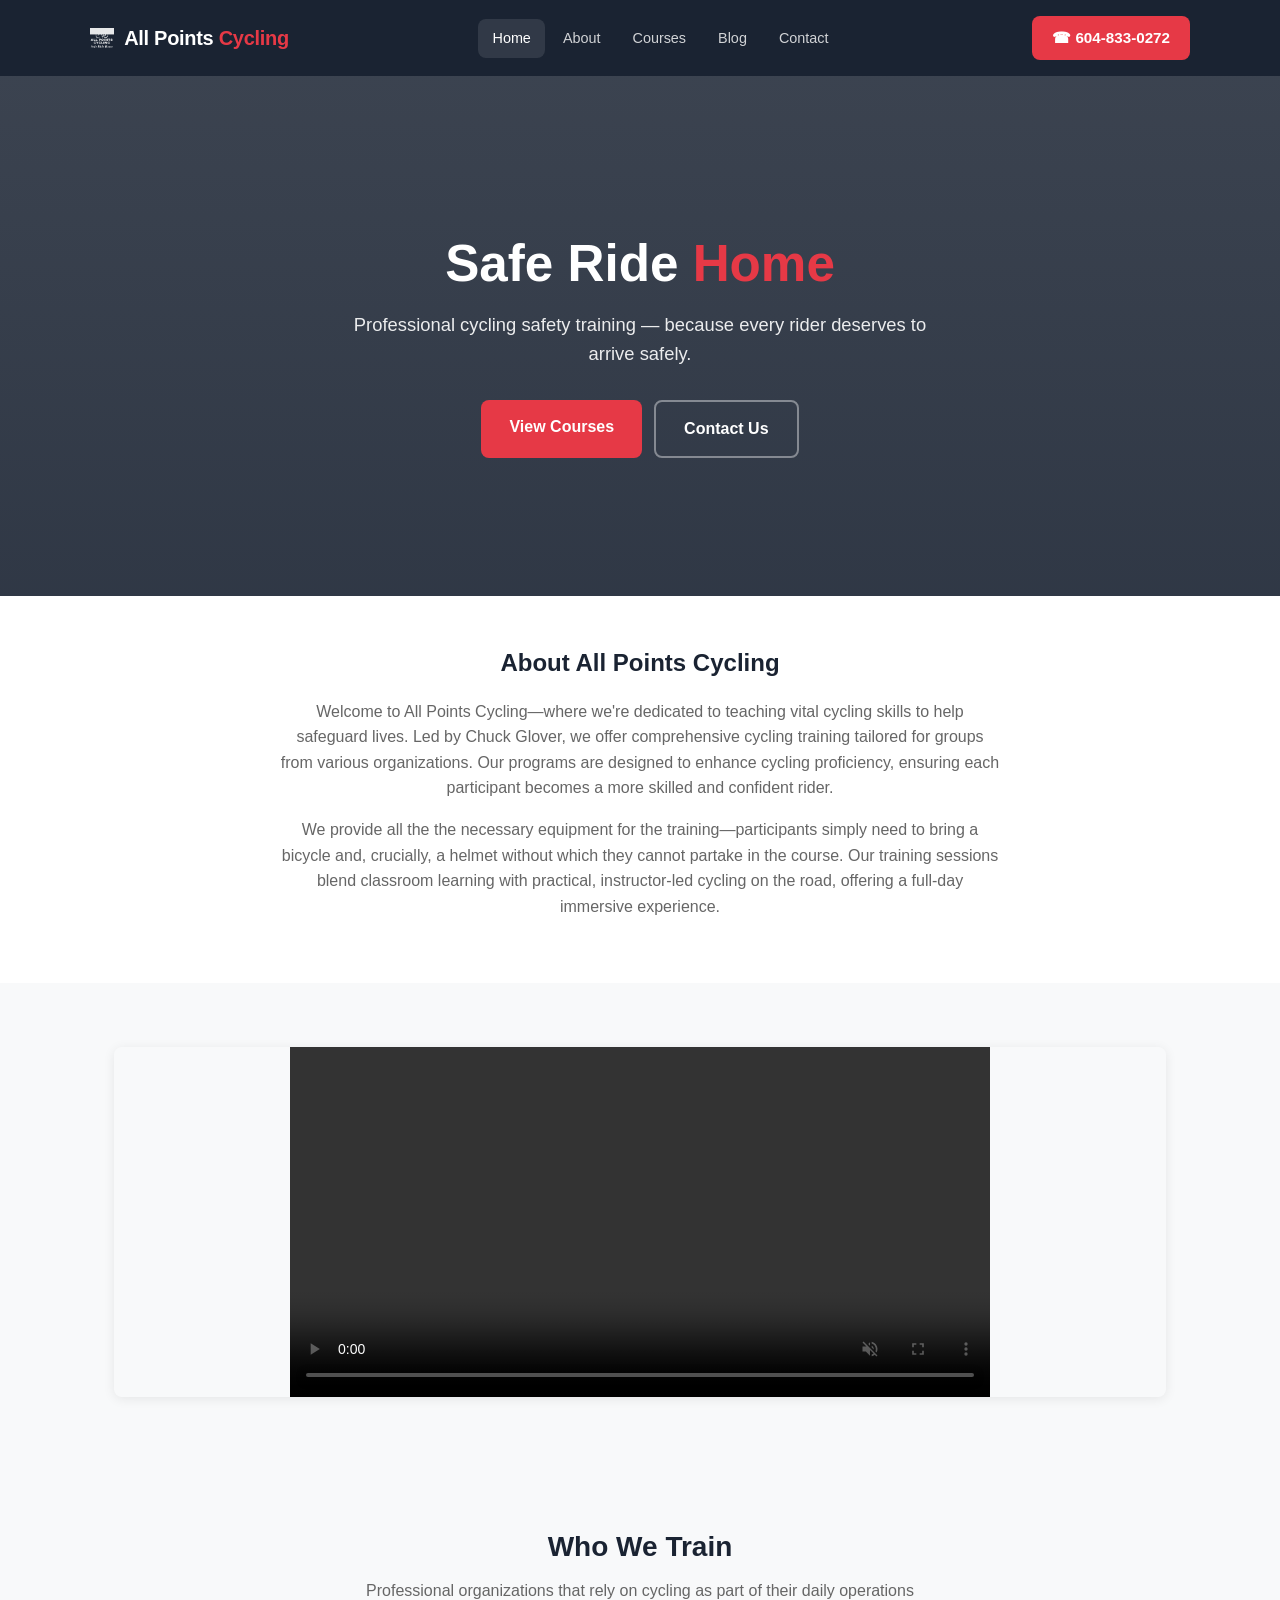
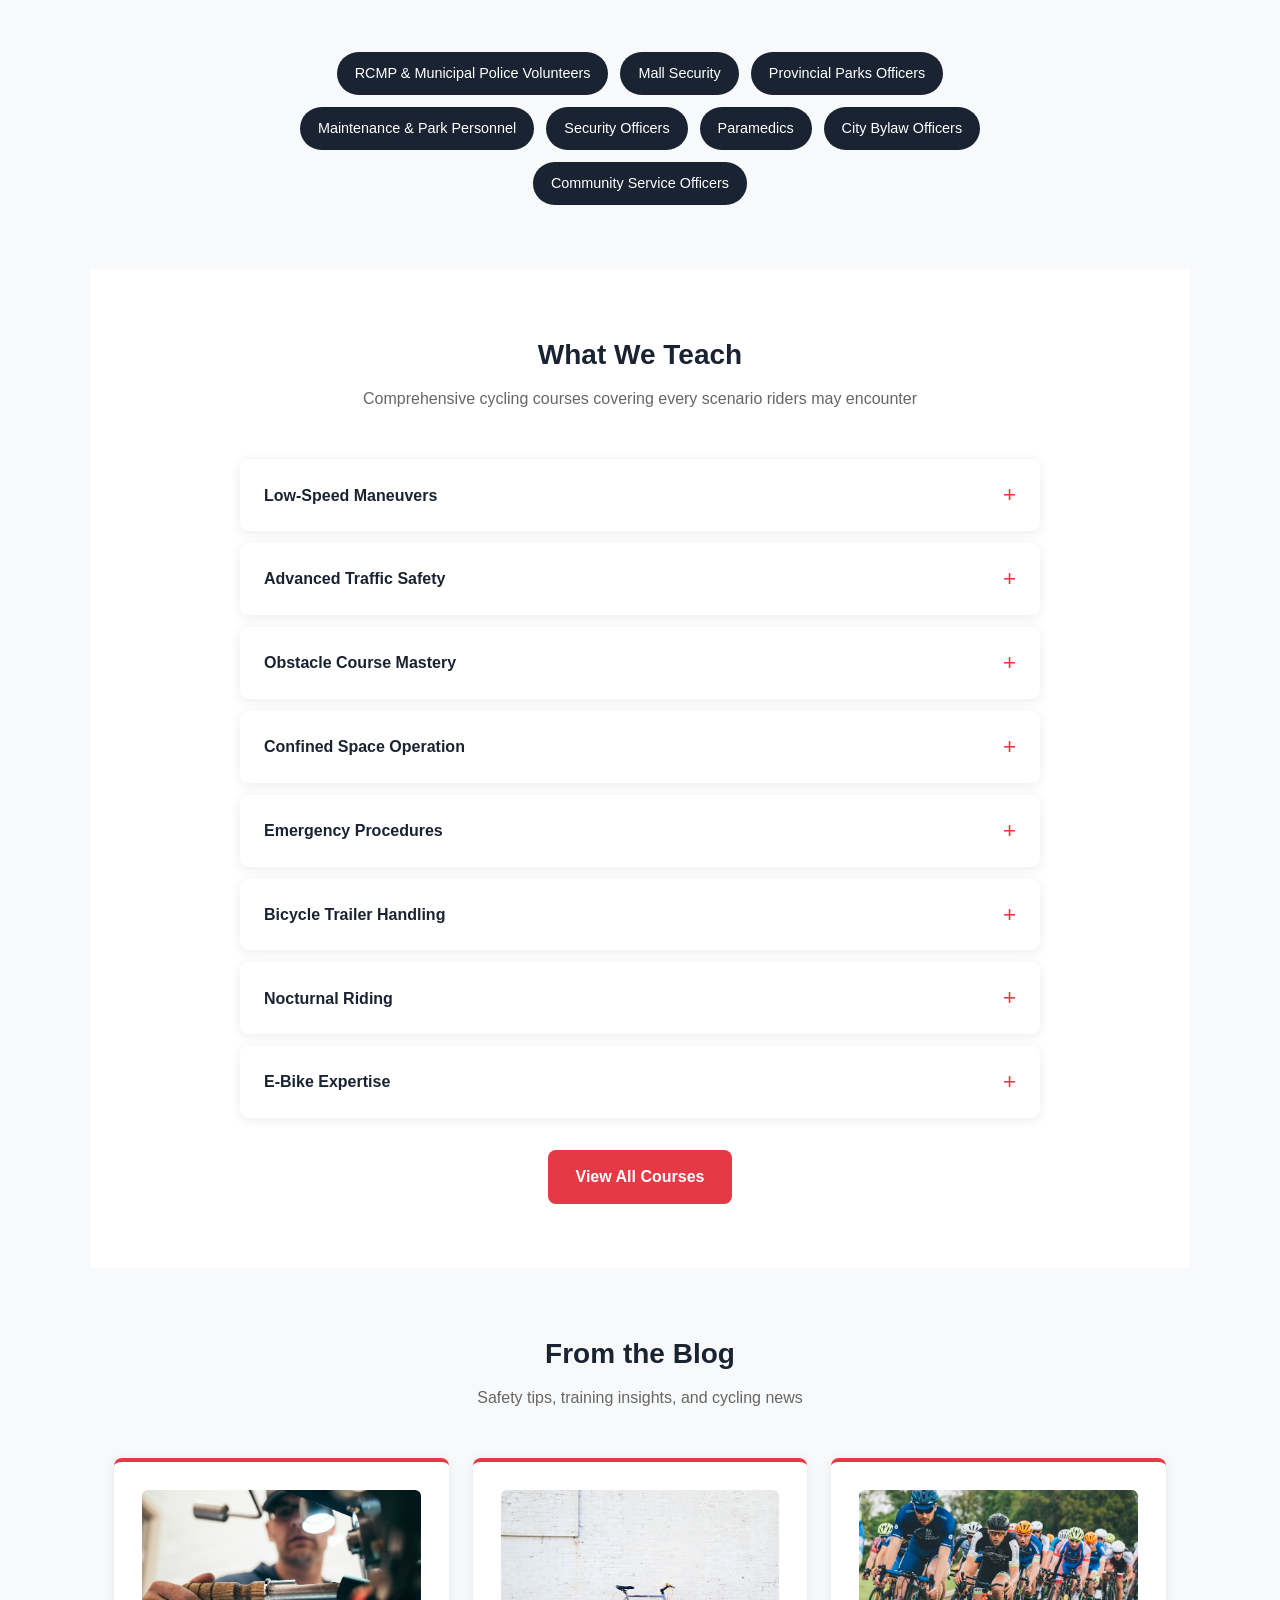
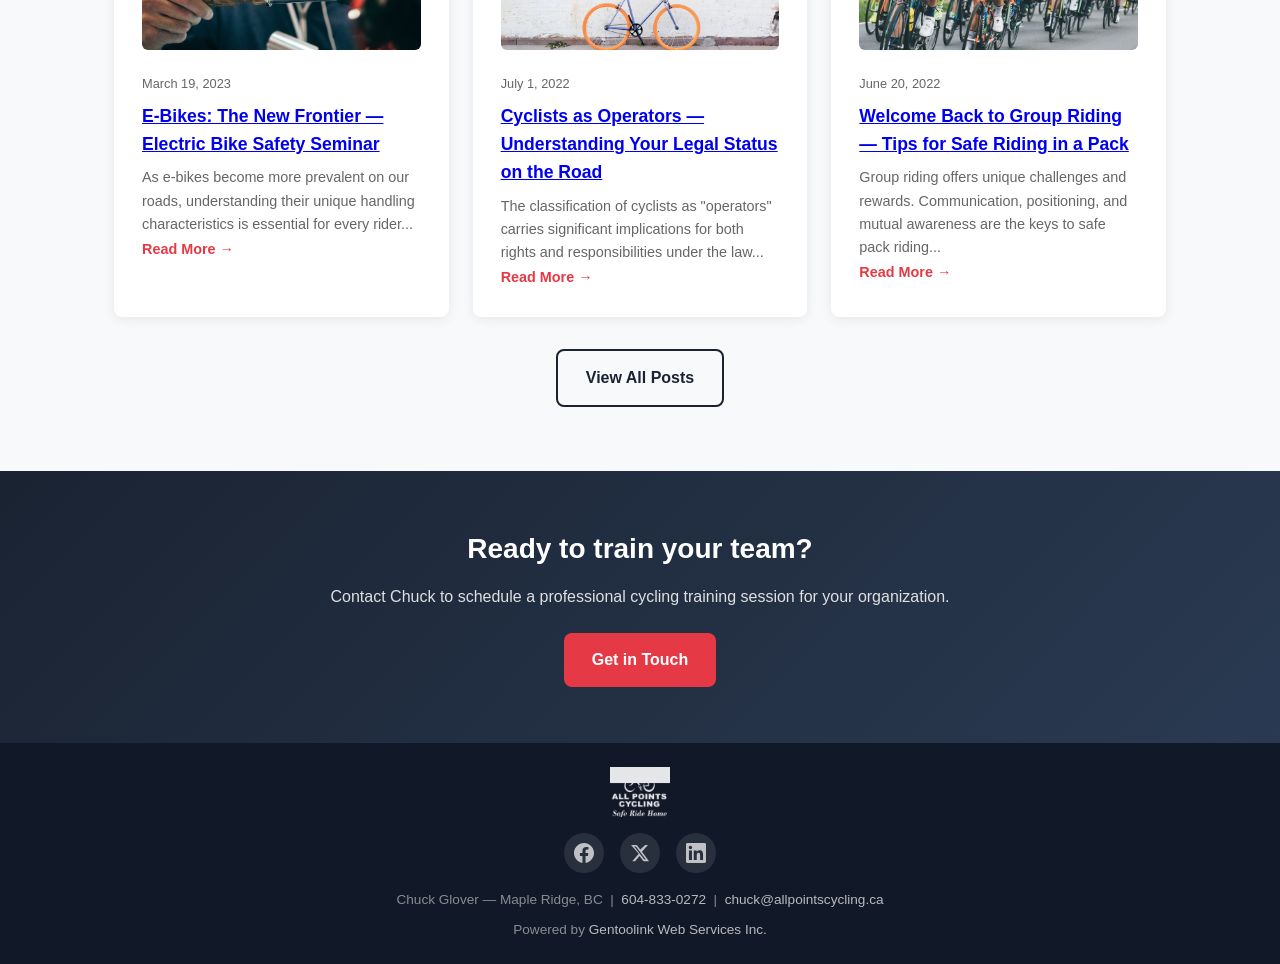
==== commit 949353e6: "remove Proud Supporter of Raptors Ridge from all footers" ====
--- a/index.html
+++ b/index.html
@@ -176,7 +176,6 @@
 <footer class="site-footer">
   <div class="footer-logos">
     <img src="assets/images/logo.webp" alt="All Points Cycling" class="footer-logo-img">
-    <div class="footer-logo-badge" style="color:var(--green)">Proud Supporter of Raptors Ridge</div>
   </div>
   <div class="footer-social">
     <a href="#" class="social-icon" aria-label="Facebook">
--- a/shared/style.css
+++ b/shared/style.css
@@ -492,7 +492,8 @@
   text-align: center;
   min-width: 160px;
 }
-.partner-logo.green { border-color: var(--green); color: var(--green); }
+.partner-logo.green { border-color: var(--green); color: var(--green); background: #1a2332; }
+.partner-img { display: block; max-height: 80px; max-width: 160px; width: auto; height: auto; }
 
 /* ── Footer ── */
 .site-footer {
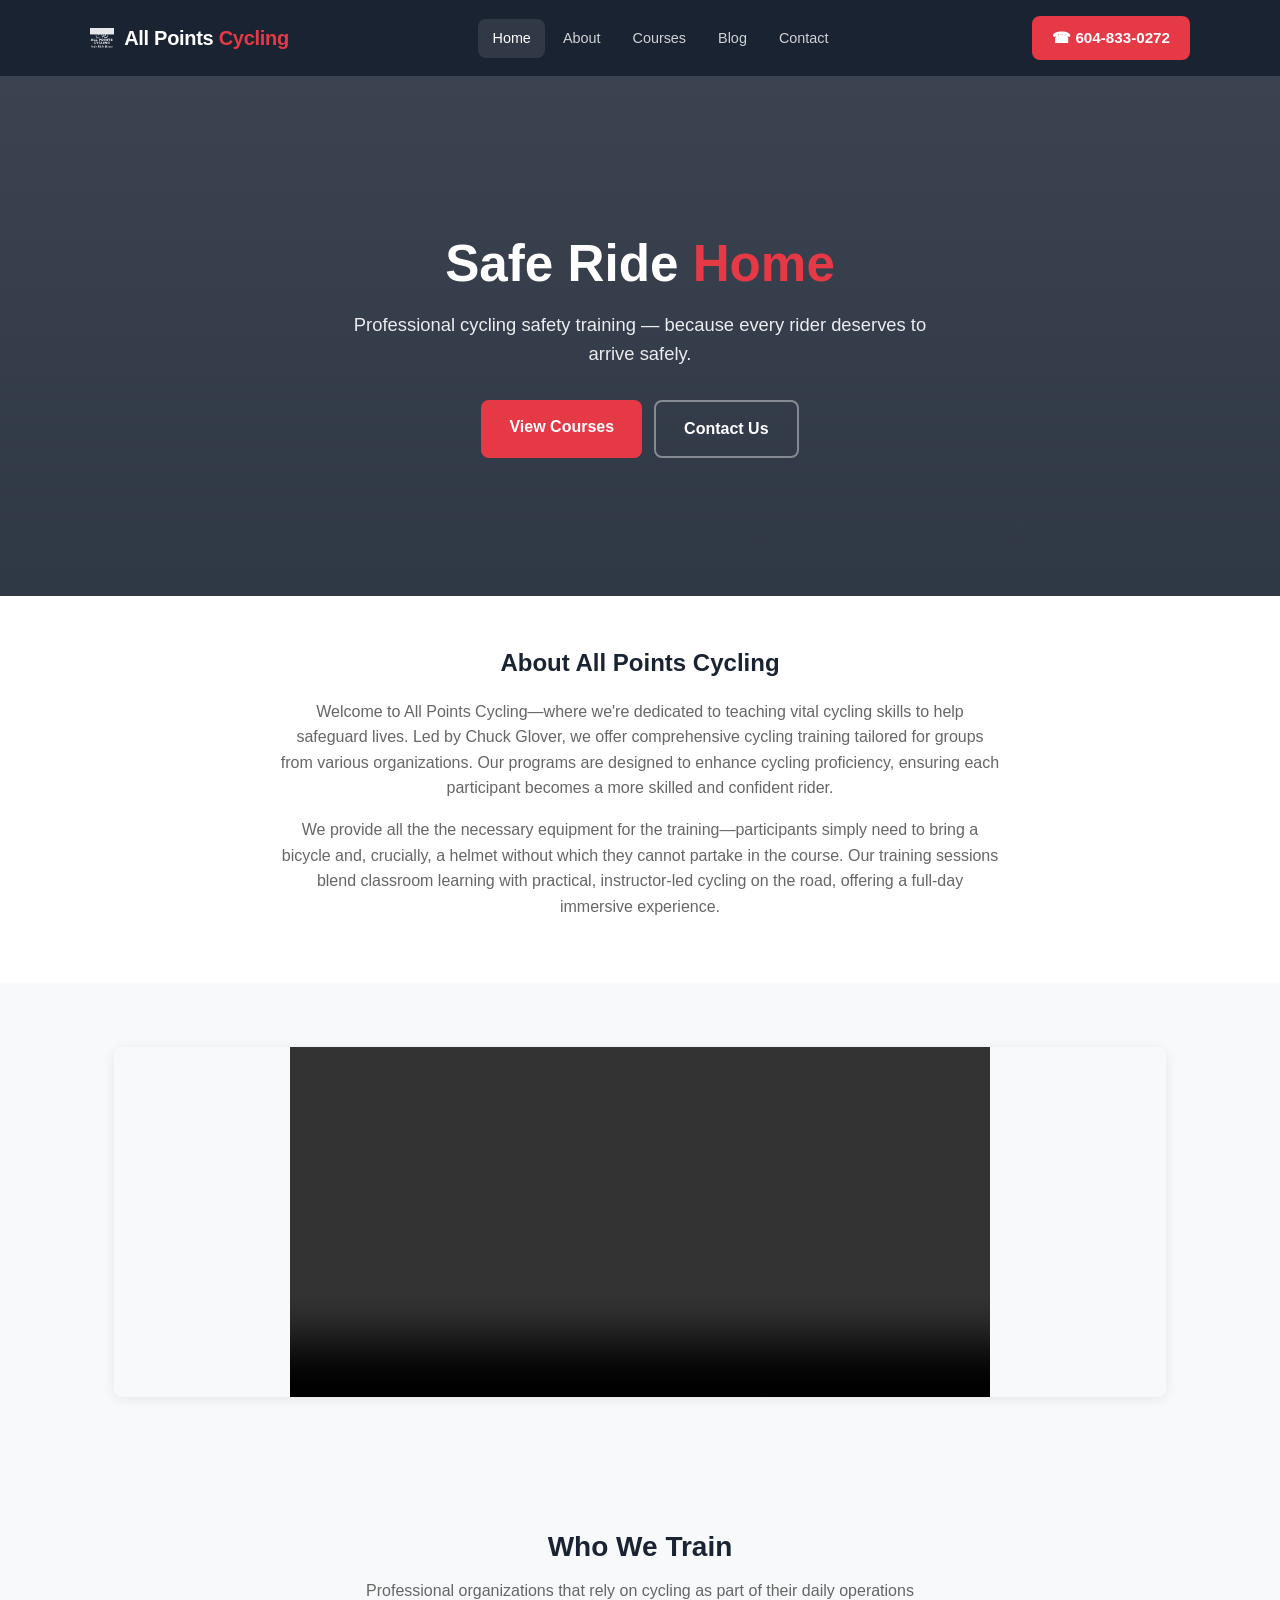
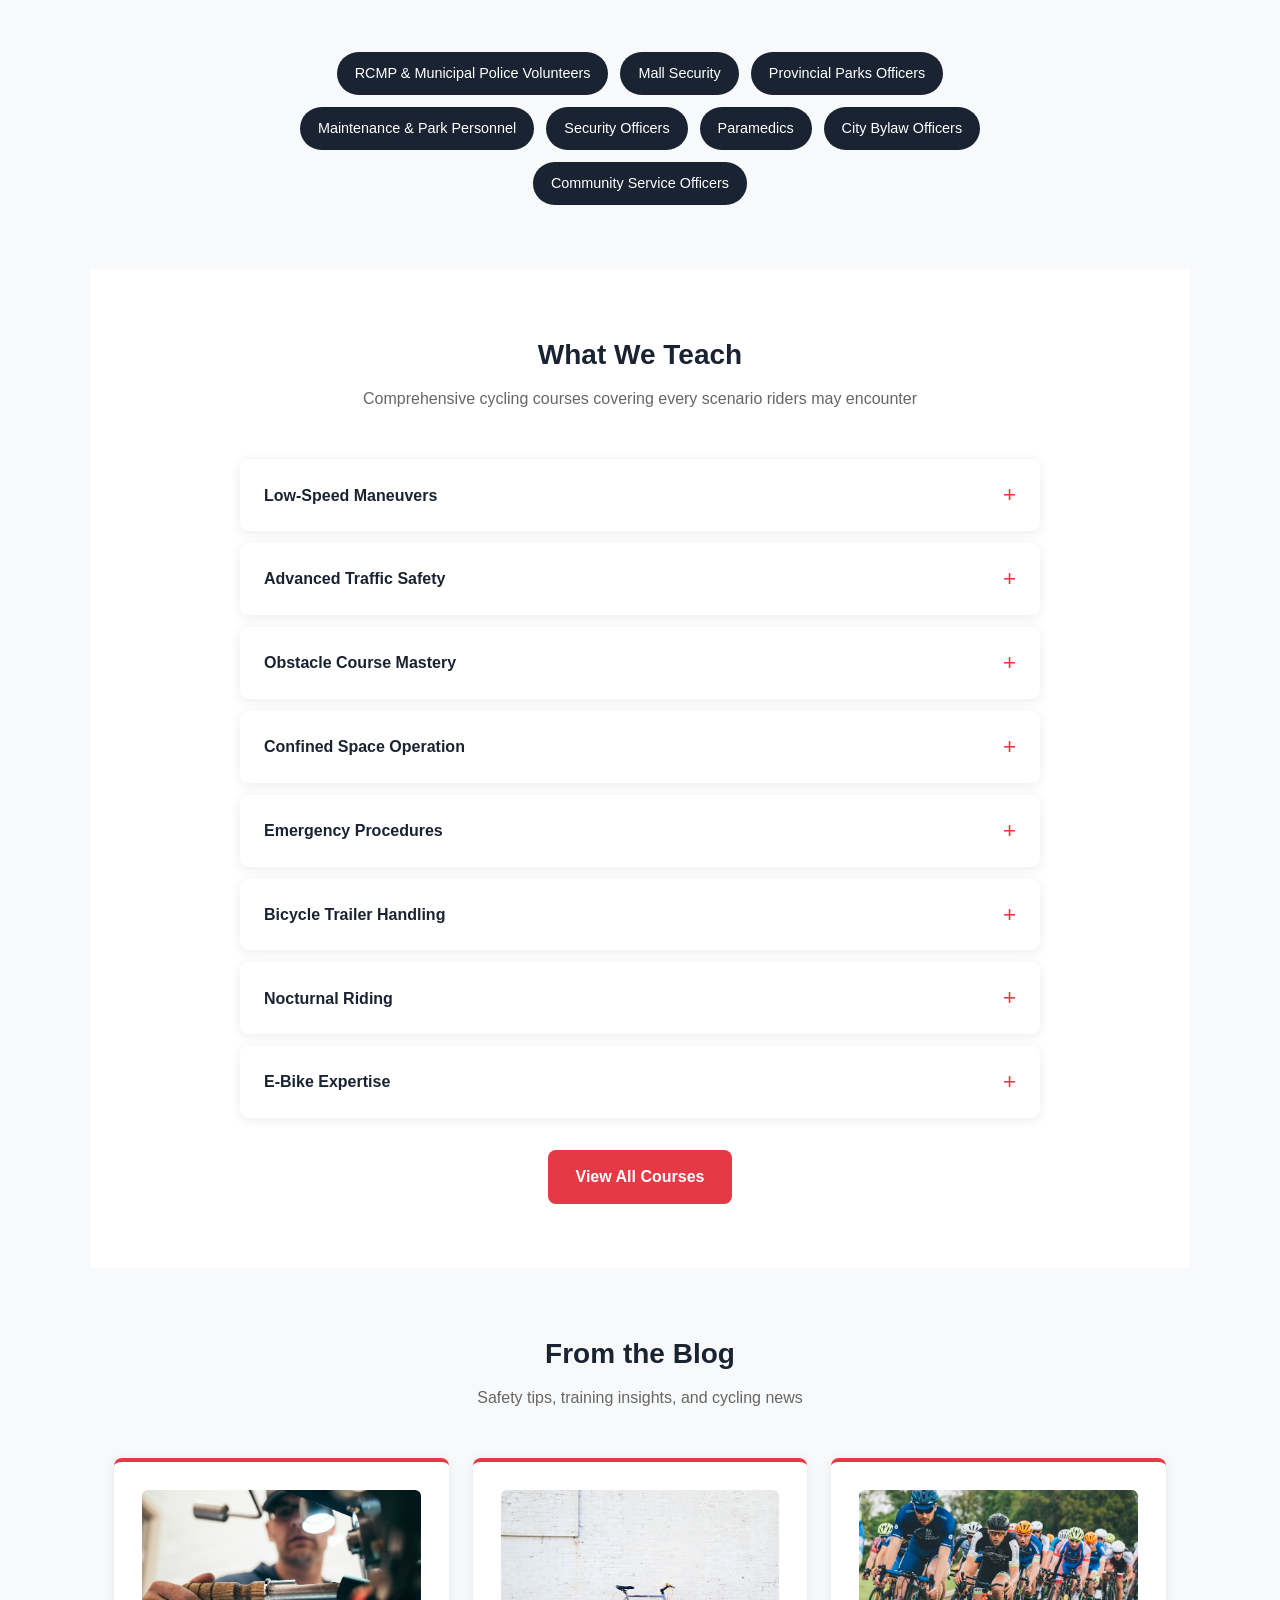
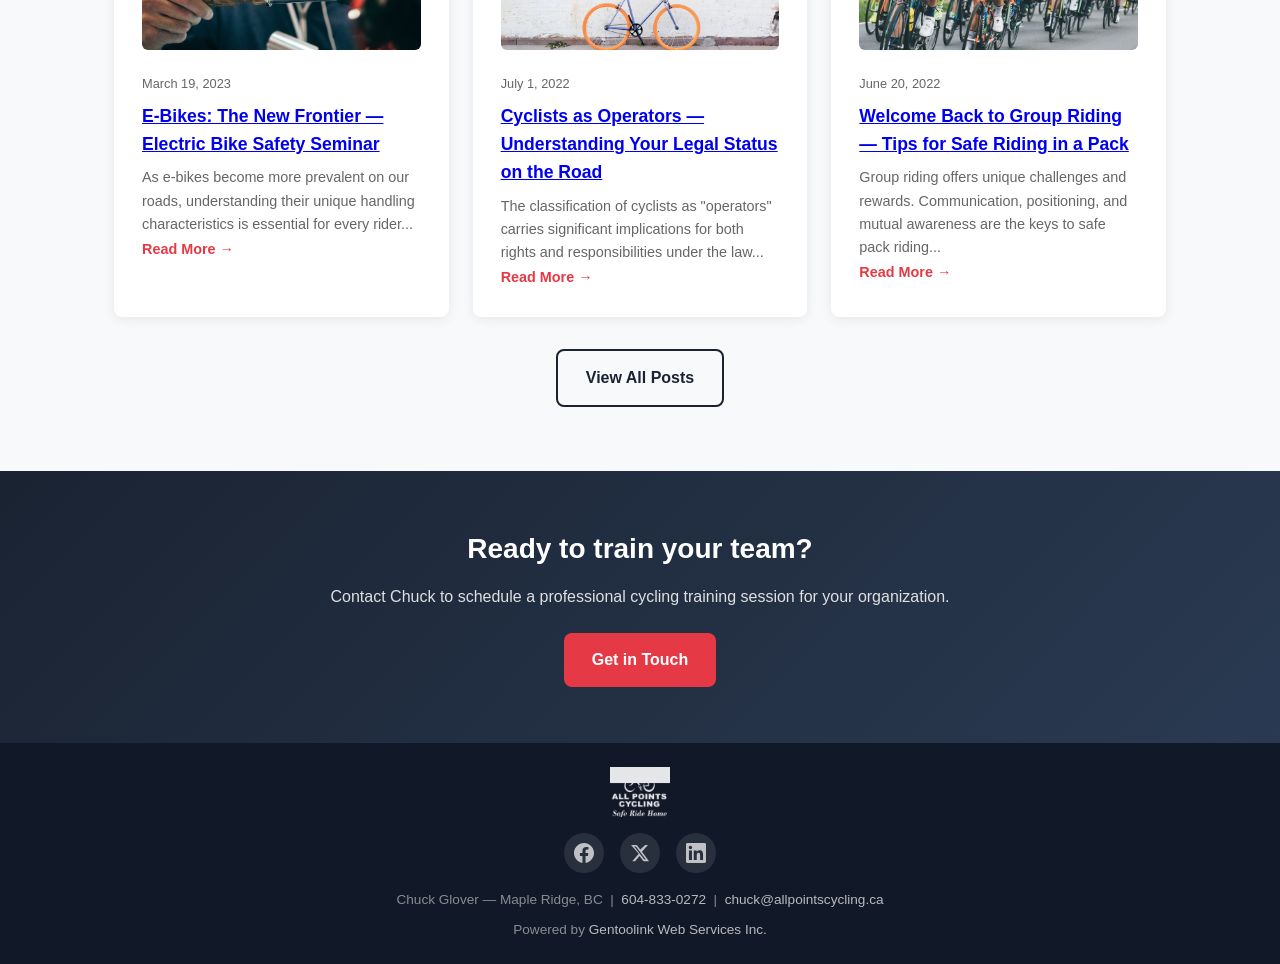
==== commit cf99317d: "added gtag to all pages and sitemap" ====
--- a/index.html
+++ b/index.html
@@ -7,6 +7,14 @@
   <meta name="description" content="All Points Cycling offers professional cycling safety training for law enforcement, security, and municipal workers across BC.">
   <link rel="stylesheet" href="shared/style.css">
   <link rel="stylesheet" href="style.css">
+  <!-- Google tag (gtag.js) -->
+  <script async src="https://www.googletagmanager.com/gtag/js?id=G-P5FZ1QZW6N"></script>
+  <script>
+    window.dataLayer = window.dataLayer || [];
+    function gtag(){dataLayer.push(arguments);}
+    gtag('js', new Date());
+    gtag('config', 'G-P5FZ1QZW6N');
+  </script>
 </head>
 <body>
 
@@ -184,7 +192,7 @@
     <a href="#" class="social-icon" aria-label="Twitter / X">
       <svg viewBox="0 0 24 24" width="20" height="20" fill="currentColor"><path d="M18.244 2.25h3.308l-7.227 8.26 8.502 11.24H16.17l-4.714-6.231-5.401 6.231H2.744l7.737-8.835L1.254 2.25H8.08l4.259 5.63 5.905-5.63zm-1.161 17.52h1.833L7.084 4.126H5.117z"/></svg>
     </a>
-    <a href="#" class="social-icon" aria-label="LinkedIn">
+    <a href="https://www.linkedin.com/in/charles-chuck-glover-282463169/" class="social-icon" aria-label="LinkedIn" target="_blank" rel="noopener noreferrer">
       <svg viewBox="0 0 24 24" width="20" height="20" fill="currentColor"><path d="M20.447 20.452h-3.554v-5.569c0-1.328-.027-3.037-1.852-3.037-1.853 0-2.136 1.445-2.136 2.939v5.667H9.351V9h3.414v1.561h.046c.477-.9 1.637-1.85 3.37-1.85 3.601 0 4.267 2.37 4.267 5.455v6.286zM5.337 7.433a2.062 2.062 0 01-2.063-2.065 2.064 2.064 0 112.063 2.065zm1.782 13.019H3.555V9h3.564v11.452zM22.225 0H1.771C.792 0 0 .774 0 1.729v20.542C0 23.227.792 24 1.771 24h20.451C23.2 24 24 23.227 24 22.271V1.729C24 .774 23.2 0 22.222 0h.003z"/></svg>
     </a>
   </div>
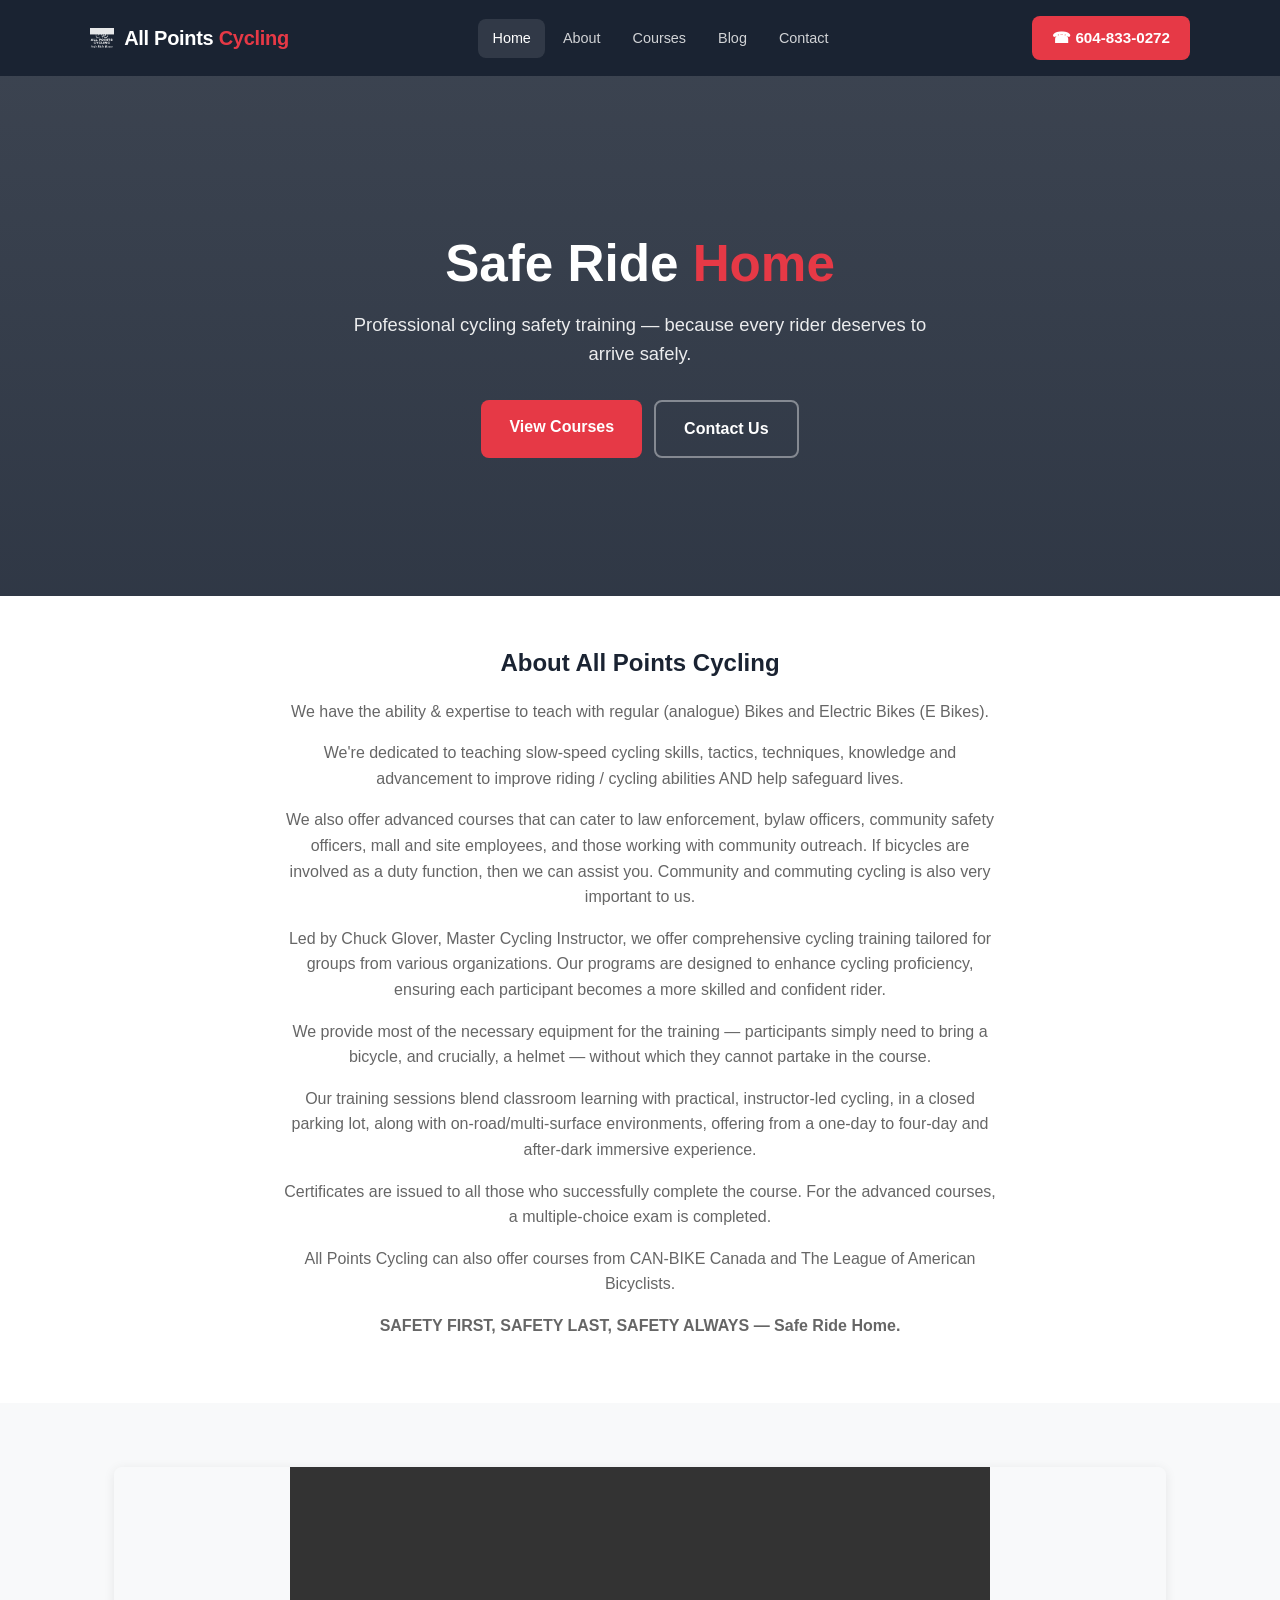
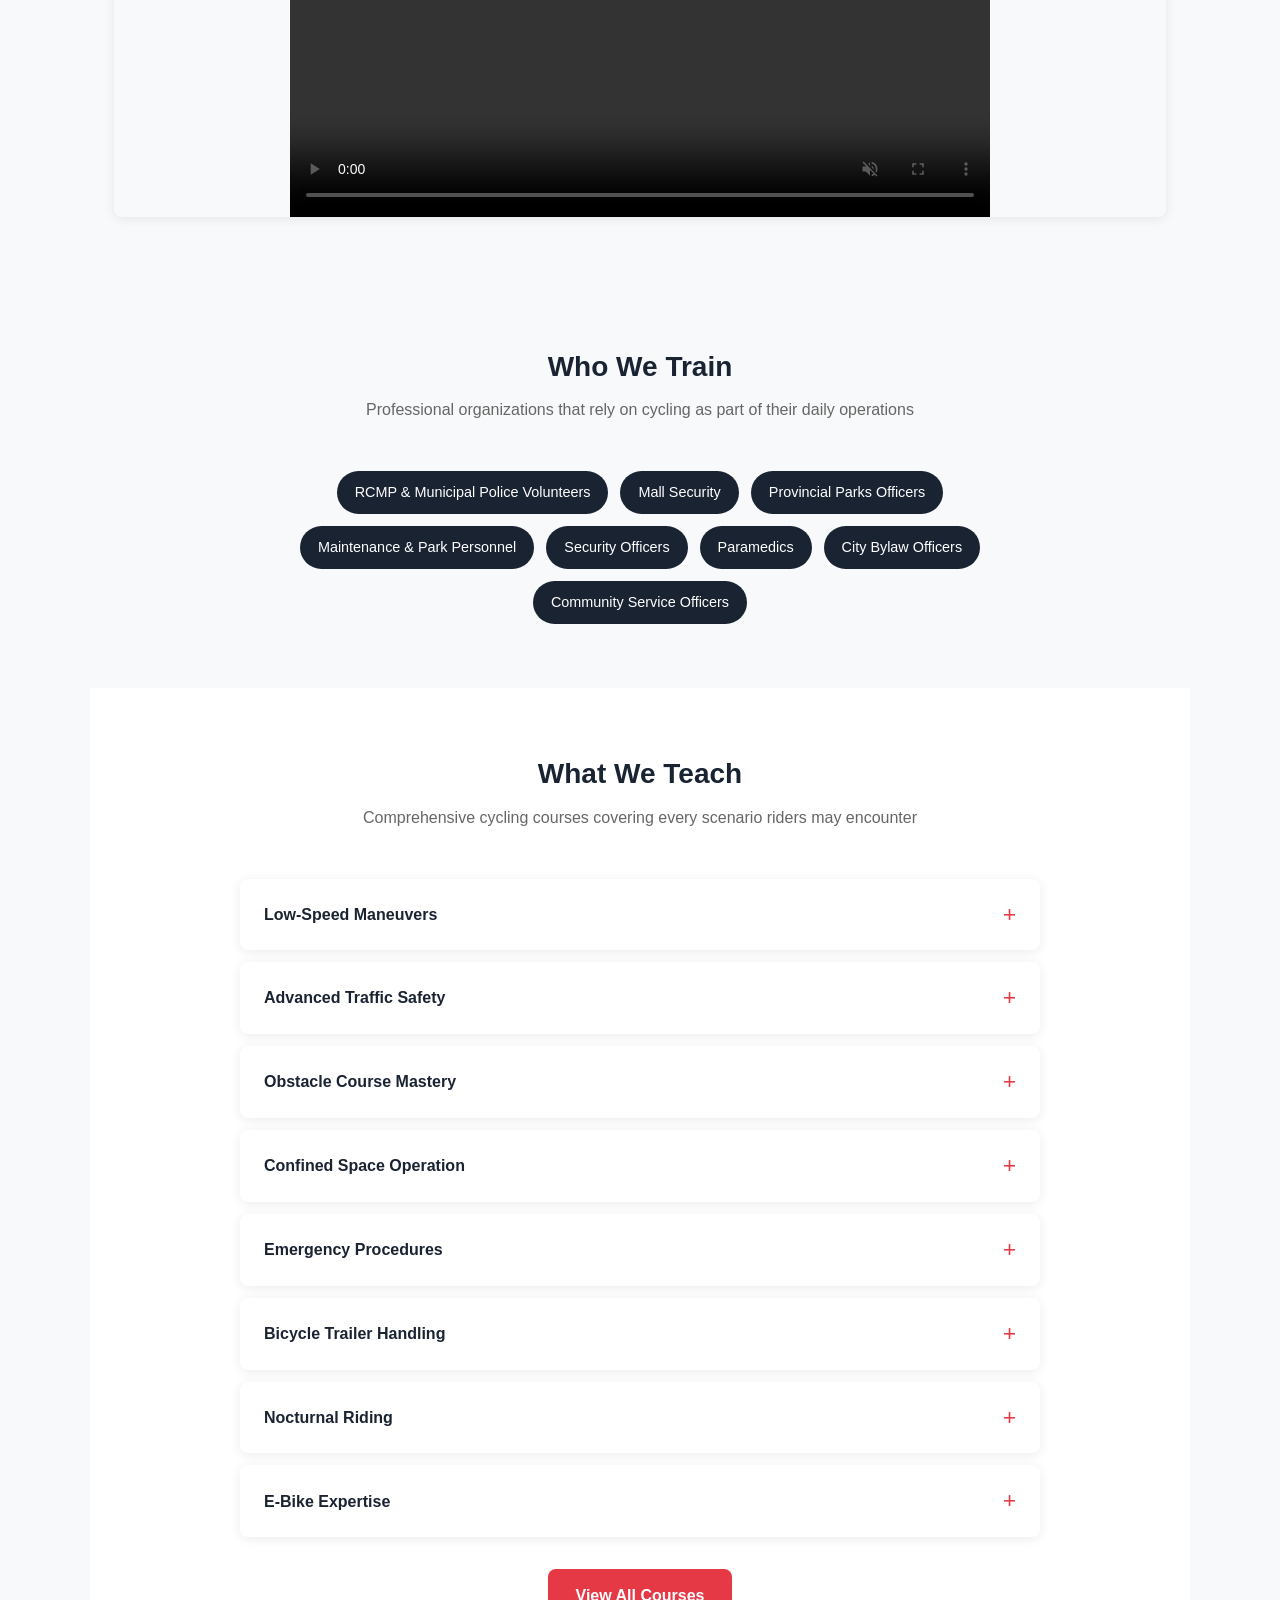
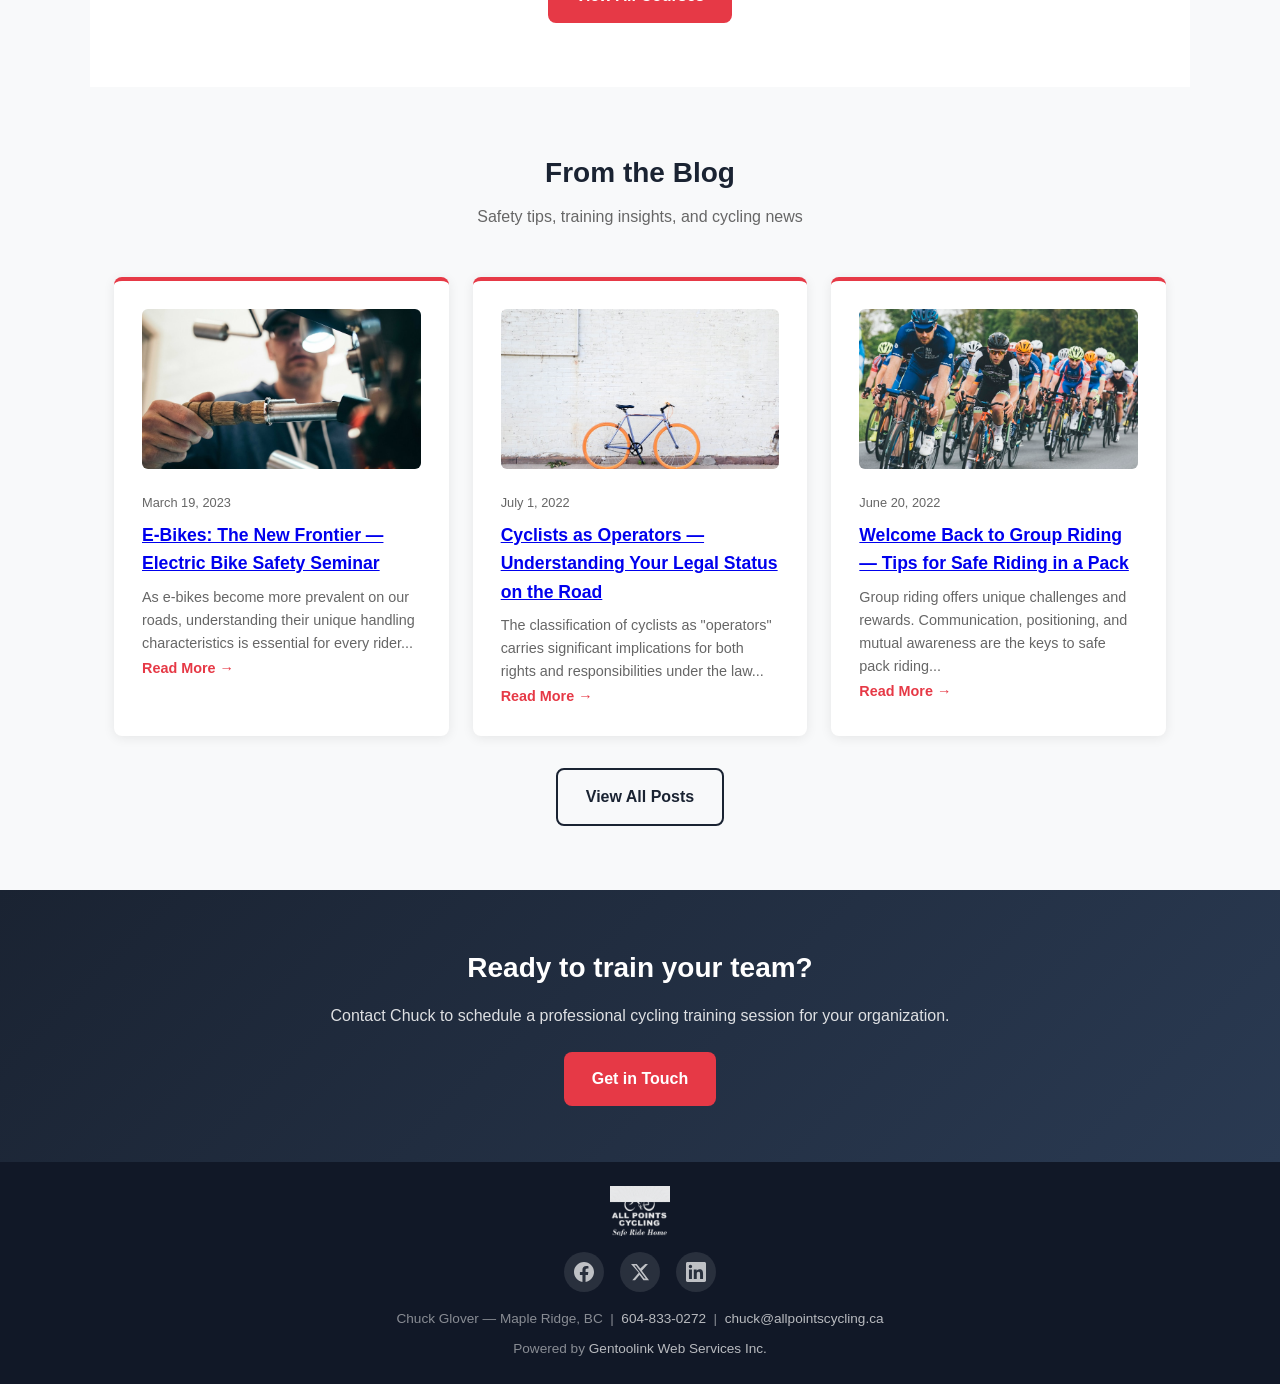
==== commit 8085e82f: "update text for chuck" ====
--- a/index.html
+++ b/index.html
@@ -51,8 +51,15 @@
 <section class="about-block">
   <div class="inner">
     <h2 class="section-title">About All Points Cycling</h2>
-    <p>Welcome to All Points Cycling—where we're dedicated to teaching vital cycling skills to help safeguard lives. Led by Chuck Glover, we offer comprehensive cycling training tailored for groups from various organizations. Our programs are designed to enhance cycling proficiency, ensuring each participant becomes a more skilled and confident rider.</p>
-    <p>We provide all the the necessary equipment for the training—participants simply need to bring a bicycle and, crucially, a helmet without which they cannot partake in the course. Our training sessions blend classroom learning with practical, instructor-led cycling on the road, offering a full-day immersive experience.</p>
+    <p>We have the ability &amp; expertise to teach with regular (analogue) Bikes and Electric Bikes (E Bikes).</p>
+    <p>We're dedicated to teaching slow-speed cycling skills, tactics, techniques, knowledge and advancement to improve riding / cycling abilities AND help safeguard lives.</p>
+    <p>We also offer advanced courses that can cater to law enforcement, bylaw officers, community safety officers, mall and site employees, and those working with community outreach. If bicycles are involved as a duty function, then we can assist you. Community and commuting cycling is also very important to us.</p>
+    <p>Led by Chuck Glover, Master Cycling Instructor, we offer comprehensive cycling training tailored for groups from various organizations. Our programs are designed to enhance cycling proficiency, ensuring each participant becomes a more skilled and confident rider.</p>
+    <p>We provide most of the necessary equipment for the training — participants simply need to bring a bicycle, and crucially, a helmet — without which they cannot partake in the course.</p>
+    <p>Our training sessions blend classroom learning with practical, instructor-led cycling, in a closed parking lot, along with on-road/multi-surface environments, offering from a one-day to four-day and after-dark immersive experience.</p>
+    <p>Certificates are issued to all those who successfully complete the course. For the advanced courses, a multiple-choice exam is completed.</p>
+    <p>All Points Cycling can also offer courses from CAN-BIKE Canada and The League of American Bicyclists.</p>
+    <p><strong>SAFETY FIRST, SAFETY LAST, SAFETY ALWAYS — Safe Ride Home.</strong></p>
   </div>
 </section>
 
